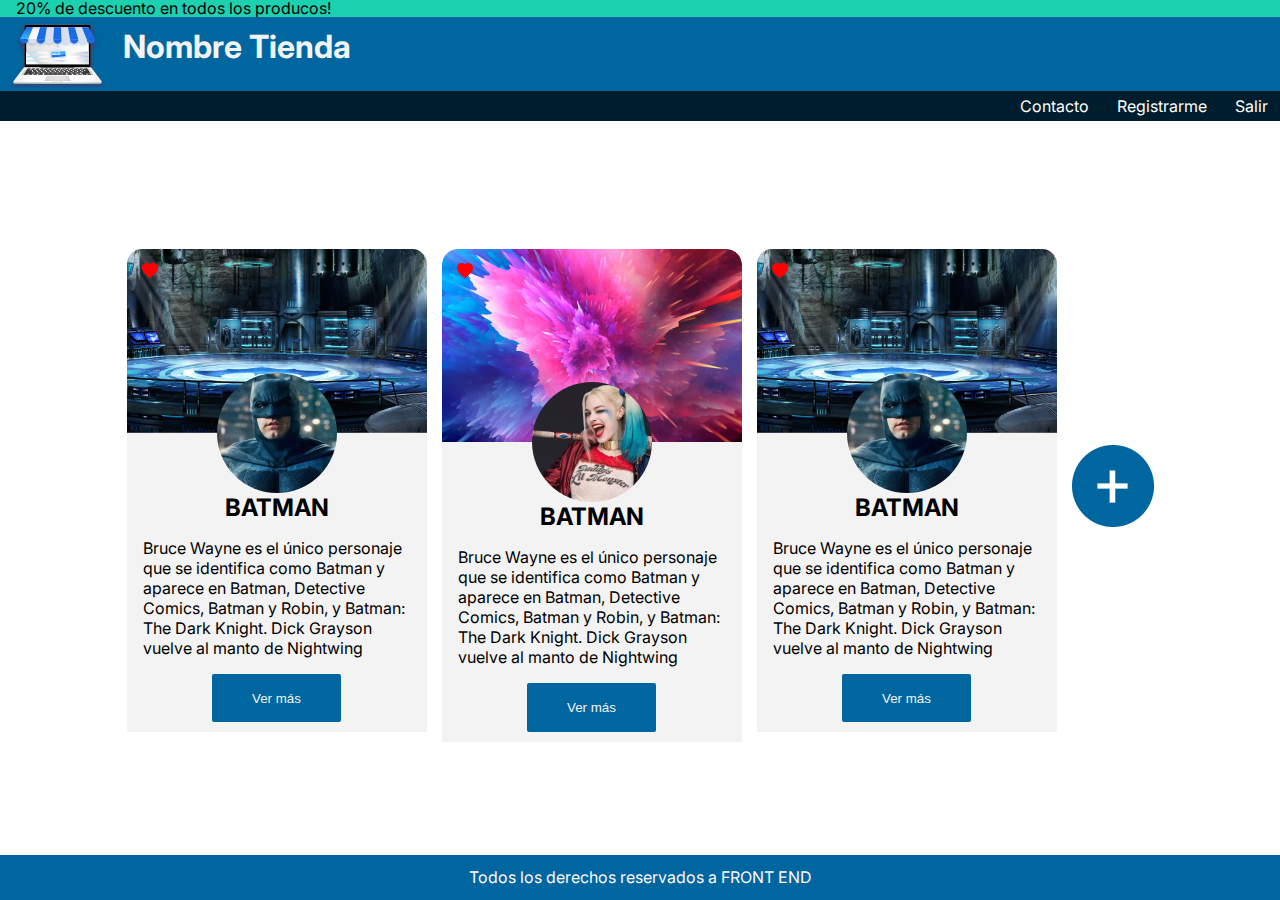
==== cartas.html @ 4fabeaba "Agregue pagina ingreso usuario" ====
<!DOCTYPE html>
<html lang="es">
<head>
    <meta charset="UTF-8">
    <meta name="viewport" content="width=device-width, initial-scale=1.0">
    <link rel="stylesheet" href="css/style.css">
    <link rel='stylesheet' href='https://cdn-uicons.flaticon.com/2.3.0/uicons-bold-rounded/css/uicons-bold-rounded.css'>
    <link href='https://fonts.googleapis.com/css?family=Inter' rel='stylesheet'>    <title>Formulario</title>

    <title>Super Heroes</title>
</head>
<body>
    <header>
        <div class="descuento">20% de descuento en todos los producos!</div>
        <div class="titulo">
            <img src="img/logo 1.svg" alt="">
            <h1>Nombre Tienda</h1>
        </div>
        <section>
            <nav>
                <ul>
                    <li><a href="">Contacto</a></li>
                    <li><a href="">Registrarme</a></li>
                    <li><a href="index.html">Salir</a></li>
                </ul>
                <a class="menu" href="#"><i class="fi fi-br-menu-burger"></i></a>

            </nav>
        </section>
    </header>
    <main class="main_principal">
        <section>
            <article>
                <div class="superior">
                    <svg xmlns="http://www.w3.org/2000/svg" width="16" height="16" fill="currentColor" class="bi bi-heart-fill" viewBox="0 0 16 16">
                        <path fill-rule="evenodd" d="M8 1.314C12.438-3.248 23.534 4.735 8 15-7.534 4.736 3.562-3.248 8 1.314"/>
                    </svg>
                    <img class="fondo" src="img/Mask Group.png" alt="">
                </div>
                <div class="descripcion">
                    <img src="img/Group 22.png" alt="" class="avatar">
                    <h2>BATMAN</h2>
                    <p>
                        Bruce Wayne es el único personaje que se identifica como Batman y aparece en Batman, Detective Comics, Batman y Robin, y Batman: The Dark Knight. Dick Grayson vuelve al manto de Nightwing
                    </p>
                    <a href="#"><button>Ver más</button></a>
                </div>
            </article>
            
            <article>
                <div class="superior">
                    <svg xmlns="http://www.w3.org/2000/svg" width="16" height="16" fill="currentColor" class="bi bi-heart-fill" viewBox="0 0 16 16">
                        <path fill-rule="evenodd" d="M8 1.314C12.438-3.248 23.534 4.735 8 15-7.534 4.736 3.562-3.248 8 1.314"/>
                    </svg>
                    <img class="fondo" src="img/fondo2.png" alt="">
                </div>
                <div class="descripcion">
                    <img src="img/Group 23.png" alt="" class="avatar">
                    <h2>BATMAN</h2>
                    <p>
                        Bruce Wayne es el único personaje que se identifica como Batman y aparece en Batman, Detective Comics, Batman y Robin, y Batman: The Dark Knight. Dick Grayson vuelve al manto de Nightwing
                    </p>
                    <a href="#"><button>Ver más</button></a>
                </div>
            </article>

            <article>
                <div class="superior">
                    <svg xmlns="http://www.w3.org/2000/svg" width="16" height="16" fill="currentColor" class="bi bi-heart-fill" viewBox="0 0 16 16">
                        <path fill-rule="evenodd" d="M8 1.314C12.438-3.248 23.534 4.735 8 15-7.534 4.736 3.562-3.248 8 1.314"/>
                    </svg>
                    <img class="fondo" src="img/Mask Group.png" alt="">
                </div>
                <div class="descripcion">
                    <img src="img/Group 22.png" alt="" class="avatar">
                    <h2>BATMAN</h2>
                    <p>
                        Bruce Wayne es el único personaje que se identifica como Batman y aparece en Batman, Detective Comics, Batman y Robin, y Batman: The Dark Knight. Dick Grayson vuelve al manto de Nightwing
                    </p>
                    <a href="#"><button>Ver más</button></a>
                </div>
            </article>
            <div>
                <a class="Btn_mas"href="formulario.html"><img src="img/Button.png" alt=""></a>
            </div>
        </section>
    </main>

    <footer>
        <div>Todos los derechos reservados a FRONT END</div>
    </footer>

</body>
</html>
---- css/style.css ----
*{
    margin: 0px;
}
/* ----------------- header-------------------- */
body{
    font-family: "Inter", sans-serif;
}
.titulo{
    display: flex;
    background-color: #00669f;
    color: #f3f3f3;
}
.descuento {
    background-color: #1cd1b0;
    padding-left: 16px;/*20*/
    height: 17.25px; /*23*/
    line-height: 17.25px;
}
header img{
    margin-left: 8px;/*10*/
}
h1 {
    margin: 0px;
    height: 60px; /*80*/
    line-height: 60px;
    padding-left: 16px;/*20*/
    color: #f3f3f3;
}

section>nav{
    display: flex;
    justify-content: end;
    height: 30px;/*40*/
    line-height: 30px;
    background-color: #001D2D;
}
nav ul{
    display: block;
    list-style: none;
    margin: 0px;
}
nav li{
    display: inline;
    margin: 12px; /*15*/
}
nav a {
    text-decoration: none;
    box-shadow: none;
    color: #ffffff;
    font-size: 16px;/*20*/
    cursor: pointer;
}
.menu{
    text-decoration: none;
    box-shadow: none;
    color: #ffffff;
    font-size: 16px;/*20*/
    display: none; 
    padding-top: 3px;
}
nav .menu:last-child{
    margin-right: 15px;
}

/* ------------------ main --------------------- */
.main_principal, .main_principalForm{min-height: calc(100vh - 121px - 45.75px);}
.main_principal, .main_principalForm{
    display: flex;
    justify-content: center;
    align-items: center;
}
.main_principal>section {
    display: flex;
    flex-wrap: wrap;
    justify-content: center;
    align-items: center;
    gap: 15px;
    height: auto;
    max-width: 1440px;
}

article {
    width: 300px;
    height: 509px;
    border-top-left-radius: 7%;
    border-top-right-radius: 7%;
}
svg {
    fill: red;
    position: relative;
    top: 30px;
    left: 15px;
    align-self: flex-start;
}
.fondo {
    width: 100%;
    border-top-left-radius: 15px;
    border-top-right-radius: 15px;
}
.superior {
    position: relative;
    z-index: 1;
}
.avatar {
    width: 40%;
    border-radius: 50%;
    z-index: 2;
}
article h2 {
    margin-bottom: 0px;
}
article p {
    margin: 16px;
}
.descripcion {
    position: relative;
    top: -60px;
    background-color: #f3f3f3;
}
article button {
    margin-bottom: 10px;
    width: 128.48px;
    height: 48.52px;
    border: 0px;
    border-radius: 2px;
    background-color: #00669f;
    color: #f3f3f3;
}
article>div {
    display: flex;
    align-items: center;
    flex-direction: column;
}
.Btn_mas{
    width: 82px;
    height: 82px;
}
/* ************** index Formularios *************** */
.main_formulario{
    display: flex;
    justify-content: center;
    align-items: center;
    /* flex-wrap: wrap; */
    max-width: 1440px;

}
.form-titulo{
    max-width: 667.8px; /*954*/

    /* height: 106px; */
    text-align: center;
    background-color: #00669F;
    border-top-left-radius: 50px;
    border-top-right-radius: 50px;
    margin-top: 8px; /*20*/
    display: flex;
    align-items: center;
    flex-flow: wrap column;
}
form h1{
    height: 43px; /*72*/ 
    line-height: 43px;
    font-size: 28px;/*40*/
    font-weight: bold;
    color: #FBFFFD;
    display: flex;
}
form .parrafo{
    /* height: 34px; */
    font-size: 14px;/*20*/
    color: #FFFFFF;
    margin-bottom: 2px;/*20*/

}
.form_cuerpo{
    max-width: 667.8px; /*954*/
    display: flex;
    justify-content: center;
    flex-wrap: wrap;
    gap: 16.1px; /*23*/
    background-color: #00669F;
    padding-bottom: 8px; /*45*/

}
.form_izquierdo{
    display: flex;
    flex-direction: column;
    align-items: end;
    flex-wrap: wrap;
    background-color: #00669F;
    width: 325.5px; /*465*/
    /* height: 150px; */
}
.form_derecho{
    display: flex;
    flex-direction: column;
    align-items: center;
    align-items: start;
    background-color: #00669F;
    width: 325.5px;
    /* height: 150px; */

}
label[for="nombre"],[for="especie"],[for="fecha"],[for="foto"]{
    margin-top: 7px; /*15*/
    margin-bottom: 5.6px; /*8*/
    height: 16.8px; /*24*/
    color: #FFFFFF;
    width: 238px; /*340*/
}
label[for="nombre"]::before{
    content: "* Nombre";
}
label[for="especie"]::before{
    content: "* Especie";
}
label[for="poderes"]{
    height: 14px;/*20*/
    margin-top: 14px;
    margin-bottom: 9.1px;/*13*/
    color: #FFFFFF;
}
label[for="heroes"]{
    height: 14px;/*20*/
    margin-top: 10px;
    color: #FFFFFF;
}

#nombre, select,#fecha{
    height: 40.95px;/*63*/
    width: 238px;/*340*/
    border-radius: 15.34px;
    border: 0px;
    padding-left: 4.9px;/*7*/
}
#txtTarea{
    height: 192.8px;/*292*/
    width: 231px;/*330*/
    border-radius: 15.34px;
    border: 0px;
    padding-left: 4.9px;/*7*/
    margin-top: 21px;/*30*/
    padding-top: 10.5px;/*15*/
    padding-left: 10.5px;
}
#foto{
    width: 221px; /*340*/
  color: white;
  border-radius: 5px;
  height: 20.8px;/*32*/
  cursor: pointer;
  font-size: 12.6px;/*18*/
  padding: 14px 0px;/*20*/
  text-align: center;
}
hr .separador{
    border: 0.5px solid;
    width: 231px;
    color: #CCCCCC;
    /* margin-bottom: 30px; */
}

/* -------- checkbox ---------------------- */
.lbl-Check {
    display: block;
    position: relative;
    padding-left: 31.5px; /*45*/
    margin-bottom: 8.4px;/*12*/
    cursor: pointer;
    color: #FFFFFF;
  }
  .lbl-Check input {
    position: absolute;
    opacity: 0;
    cursor: pointer;
    height: 0;
    width: 0;
  }
    .checkmark {
    position: absolute;
    top: 0;
    left: 0;
    border-radius: 5px;
    height: 16.25px;/*25*/
    width: 16.25px;
    background-color: #eee;
  }
  .radiomark {
    position: absolute;
    top: 0;
    left: 0;
    height: 16.25px;/*25*/
    width: 16.25px;
    background-color: #eee;
    border-radius: 50%;
  }
  .lbl-Check input:checked ~ .checkmark {
    background-color: #4DD1FB;
  }
  .lbl-Check input:checked ~ .radiomark {
    background-color: #4DD1FB;
  }

  .checkmark:after, .radiomark:after {
    content: "";
    position: absolute;
    display: none;
  }
  .lbl-Check input:checked ~ .checkmark:after {
    display: block;
  }
  .lbl-Check input:checked ~ .radiomark:after {
    display: block;
  }

  .lbl-Check .checkmark:after {
    left: 6.3px;/*9*/
    top: 3.5px;/*5*/
    width: 3.5px;/*5*/
    height: 6.5px;/*10*/
    border: solid white;
    border-width: 0 3px 3px 0;
    -webkit-transform: rotate(45deg);
    -ms-transform: rotate(45deg);
    transform: rotate(45deg);
  }
  .lbl-Check .radiomark:after {
    top: 6.3px;/*9*/
    left: 6.3px;
    width: 5.2px;/*8*/
    height: 5.2px;
    border-radius: 50%;
    background: white;
  }


.form-boton{
    max-width: 667.5px;/*954*/ 
    height: 60px;/*106*/
    text-align: center;
    background-color: #00669F;
    border-bottom-left-radius: 50px;
    border-bottom-right-radius: 50px;
    margin-bottom: 8px;/*20*/
    display: flex;
    justify-content: center;

}
.form-boton button {
    width: 326.2px;/*466*/
    height: 53px;/*87*/
    background-color: #1CD1B0;
    color: #000000;
    font-size: 28px;/*40*/
    font-weight: bold;
    border-radius: 23.01px;
    border: 0px;
    cursor: pointer;
    padding: 0px 56px;/*80*/
}
.main_principalForm form{
    width: 500px;
}
.form-registroTitulo{
    /* max-width: 500px;  */
    height: 100px;
    background-color: #00669F;
    border-top-left-radius: 50px;
    border-top-right-radius: 50px;
    /* display: flex; */
}
.formTitulo{
    /* max-width: 500px;  */
    text-align: center;
    height: 100px;
    line-height: 100px;
    color: #f3f3f3;
    font-size: 45px;
    font-weight: bold;
    /* display: flex; */
}
.form_registroCuerpo{
    /* max-width: 500px;  */
    height: 230px;
    background-color: #00669F;
    display: flex;
    flex-direction: column;
    align-items: center;
}
label[for="usuario"],[for="contraseña"]{
    margin-block: 10px;
    color: #FFFFFF;
    width: 320px;
    font-size: 20px;
}
#usuario, #contraseña{
    height: 30px;
    border-radius: 15.34px;
    color: #2d2b2b;
    width: 320px;
    font-size: 20px;
    padding: 10px;
    border: 0px;
}
.form-registroIngresar{
    /* width: 500px;  */
    height: 100px;
    background-color: #00669F;
    border-bottom-left-radius: 50px;
    border-bottom-right-radius: 50px;
    text-align: center;
    display: flex;
    align-items: center;
    justify-content: center;
}
.form-registroIngresar a{
    text-decoration: none;
    list-style: none;
    color: #000000;
    line-height: 50px;
    width: 250px;
    height: 50px;
    border-radius: 15.34px;
    border: 0px;
    font-size: 25px;
    font-weight: 600;
    background-color: #1CD1B0;
    cursor: pointer;
}
 .linea{
    border: 0.1px solid #01080c;
    margin-inline: 10px;
    opacity: 0.5;
}
/* -------------------- footer ----------------- */
footer {
    height: 45.75px; /*61*/
    line-height: 45.75px;
    text-align: center;
    color: #FFF9F9;
    background-color: #00669f;
}

@media only screen and (max-width: 768px) {
    nav ul{
        display: none;
    }
    form{
    margin-inline: 6px;
    }
    .menu{
        display: block;
    }
    header h1{
        font-size: 30px;
    }
    .form_cuerpo{
        display: flex;
        justify-content: center;
    }
    .form_izquierdo{
        display: flex;
        align-content: center;
        /* align-content: center; */
    }
    .form_derecho{
        display: flex;
        width: 231px;/*330*/

    }
    .form-boton button {
        width: 290px;/*466*/
    }
    label[for="usuario"],[for="contraseña"]{
        width: 290px;
    }
    #usuario, #contraseña{
        width: 290px;
    }
    
    
    
}
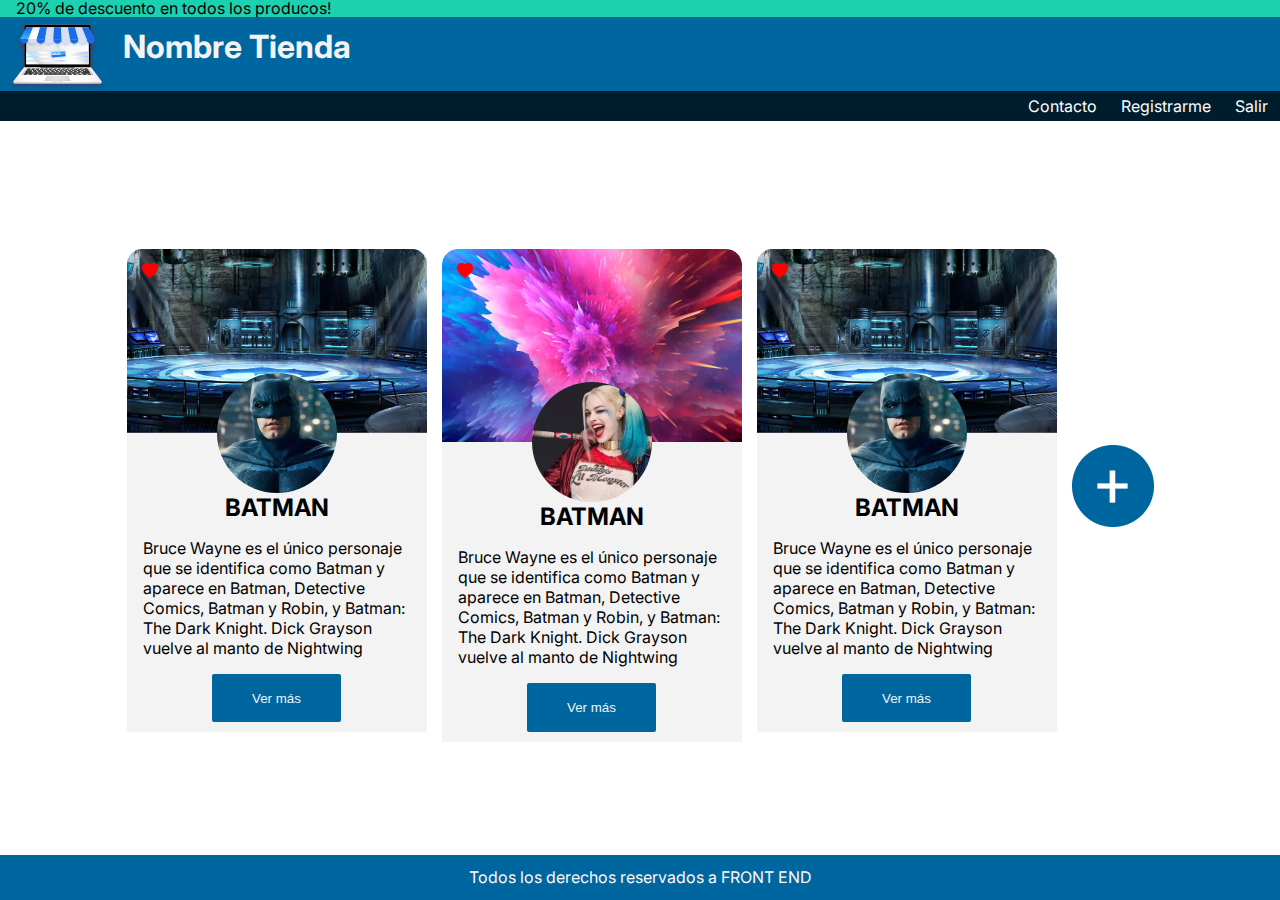
==== commit 71ee6920: "agregue funcionalidad al menu" ====
--- a/cartas.html
+++ b/cartas.html
@@ -18,12 +18,14 @@
         </div>
         <section>
             <nav>
-                <ul>
-                    <li><a href="">Contacto</a></li>
-                    <li><a href="">Registrarme</a></li>
-                    <li><a href="index.html">Salir</a></li>
+                <ul id="ul">
+                    <li><a href="#">Contacto</a></li>
+                    <hr class="linea">
+                    <li><a href="#">Registrarme</a></li>
+                    <hr class="linea">
+                    <li><a href="index.html" >Salir</a></li>
                 </ul>
-                <a class="menu" href="#"><i class="fi fi-br-menu-burger"></i></a>
+                <a class="menu" id="menu"href="#"><i class="fi fi-br-menu-burger"></i></a>
 
             </nav>
         </section>
@@ -92,4 +94,15 @@
 
 </body>
 </html>
+<script>
+    var elemento = document.getElementById('ul');
+    document.getElementById("menu").addEventListener("click", function() {
+            if (elemento.style.display === 'none') {
+            elemento.style.display = 'flex';
+            } 
+            else {
+                elemento.style.display = 'none';
+            }
+    });
+</script>
 
--- a/css/style.css
+++ b/css/style.css
@@ -1,9 +1,14 @@
 *{
     margin: 0px;
 }
+
 /* ----------------- header-------------------- */
 body{
     font-family: "Inter", sans-serif;
+    min-height: 100vh;
+    display: flex;
+    flex-direction: column;
+    justify-content: space-between;
 }
 .titulo{
     display: flex;
@@ -35,9 +40,18 @@
     background-color: #001D2D;
 }
 nav ul{
-    display: block;
+    display: flex;
+    align-items: center;
+    position: relative;
+    top: 0;
+    left: 0;
+    border-bottom-left-radius: 0;
+    border-bottom-right-radius: 0;
     list-style: none;
     margin: 0px;
+}
+nav a:hover{
+    color: #1CD1B0;
 }
 nav li{
     display: inline;
@@ -428,9 +442,7 @@
     cursor: pointer;
 }
  .linea{
-    border: 0.1px solid #01080c;
-    margin-inline: 10px;
-    opacity: 0.5;
+    display: none;
 }
 /* -------------------- footer ----------------- */
 footer {
@@ -444,6 +456,16 @@
 @media only screen and (max-width: 768px) {
     nav ul{
         display: none;
+        flex-direction: column;
+        
+        background-color: #001D2D;
+        top: 121px;
+        position: fixed;
+        left: 50%;
+        width: 50%;
+        border-bottom-left-radius: 15px;
+        border-bottom-right-radius: 15px;
+        z-index: 3;
     }
     form{
     margin-inline: 6px;
@@ -477,6 +499,13 @@
     #usuario, #contraseña{
         width: 290px;
     }
+    .linea{
+        display: block;
+        width: 100%;
+        border: 0.1px solid #9b9c9d;
+        margin-inline: 10px;
+        opacity: 0.5;
+    }
     
     
     
